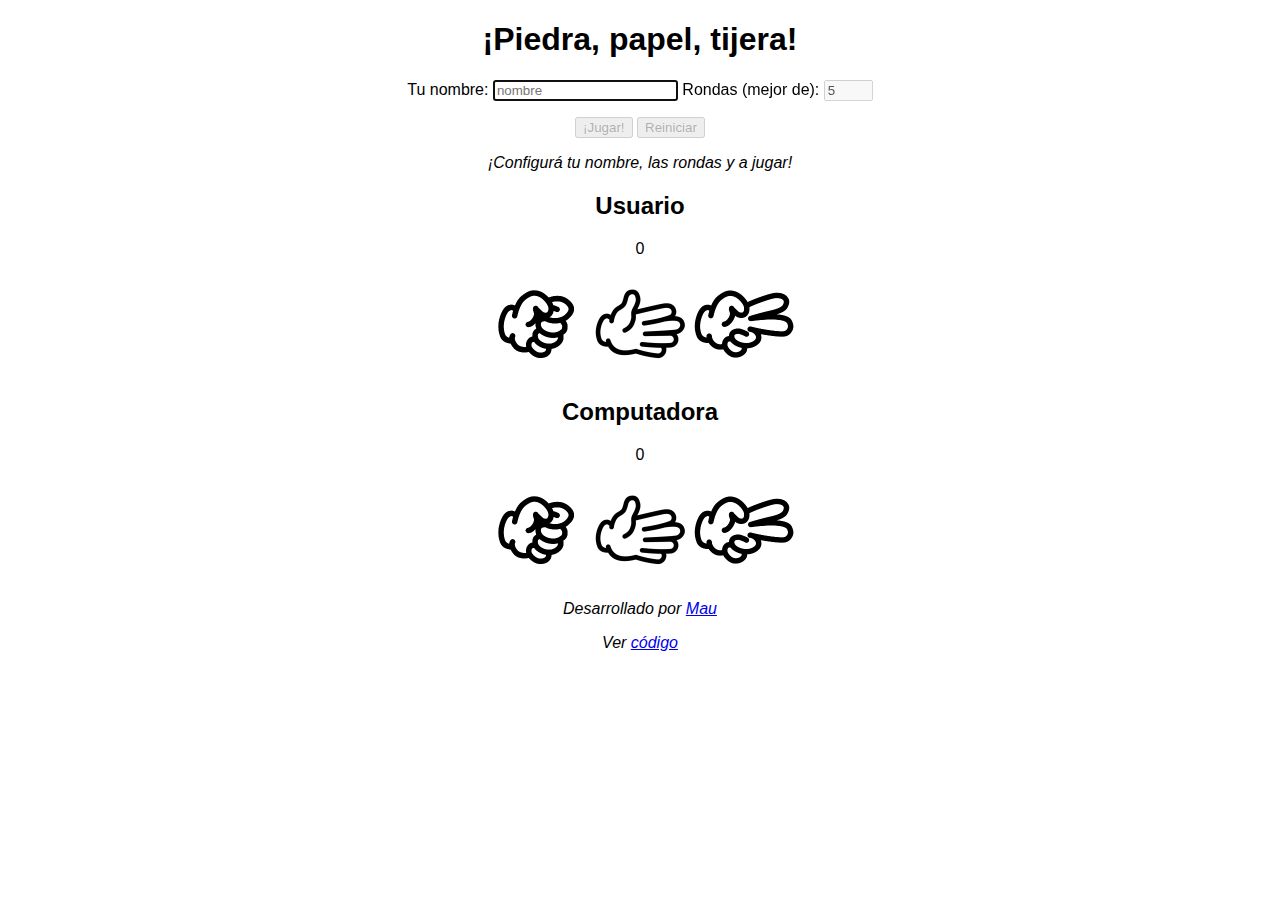
==== piedra-papel-tijera/index.html @ 4550cf8e "Se agrega la animación básica" ====
<!DOCTYPE html>
<html lang="es" dir="ltr">
<head>
  <meta charset="utf-8">
  <meta name="viewport" content="width=device-width, initial-scale=1">
  <title>¡Piedra, papel, tijera!</title>
  <link rel="stylesheet" href="styles.css?c=9">
</head>
<body>

  <header>
    <h1>¡Piedra, papel, tijera!</h1>
  </header>

  <main>
    <p id="inputs">
      <span id="name">
        <label for="name-input">Tu nombre</label>:
        <input id="name-input" type="text" placeholder="nombre">
      </span>
      <span id="rounds">
        <label for="rounds-input">Rondas (mejor de)</label>:
        <input id="rounds-input" type="text" placeholder="número">
      </span>
    </p>

    <p id="buttons">
      <span id="play">
        <button id="play-button" type="button">¡Jugar!</button>
      </span>
      <span id="reset">
        <button id="reset-button" type="button">Reiniciar</button>
      </span>
    </p>

    <p id="message"><em id="message-text"></em></p>

    <div id="players">
      <div id="user" class="player">
        <h2 id="user-name" class="name">Usuario</h2>
        <p id="user-score" class="score">0</p>
        <p id="user-plays" class="plays">
          <img id="user-play-rock" class="play" src="assets/rock.png?v=1" alt="piedra" width="100" height="100">
          <img id="user-play-paper" class="play" src="assets/paper.png?v=1" alt="papel" width="100" height="100">
          <img id="user-play-scissors" class="play" src="assets/scissors.png?v=1" alt="tijera" width="100" height="100">
        </p>
      </div>
      <div id="computer" class="player">
        <h2 id="computer-name" class="name">Computadora</h2>
        <p id="computer-score" class="score">0</p>
        <p id="computer-plays" class="plays">
          <img id="computer-play-rock" class="play" src="assets/rock.png?v=1" alt="piedra" width="100" height="100">
          <img id="computer-play-paper" class="play" src="assets/paper.png?v=1" alt="papel" width="100" height="100">
          <img id="computer-play-scissors" class="play" src="assets/scissors.png?v=1" alt="tijera" width="100" height="100">
        </p>
      </div>
    </div>
  </main>

  <footer>
    <address>
      <p id="developer">Desarrollado por <a href="https://maumaco.github.io/sobre-mi/">Mau</a></p>
      <p id="more">Ver <a href="https://github.com/maumaco/sobre-mi/tree/main/piedra-papel-tijera">código</a></p>
    </address>
  </footer>

  <script src="constants.js?c=9"></script>
  <script src="functions.js?c=9"></script>
  <script src="main.js?c=9"></script>
</body>
</html>
---- piedra-papel-tijera/styles.css ----
body {
  font-family: sans-serif;
  font-size: 1em;
  margin: 0 auto;
  padding: 0;
  text-align: center;
}


/* Animaciones */

@keyframes fade-in {
  0% {
    opacity: 0;
    visibility: hidden;
  }
  100% {
    opacity: 1;
    visibility: visible;
  }
}

@keyframes fade-out {
  0% {
    opacity: 1;
    visibility: visible;
  }
  100% {
    opacity: 0;
    visibility: hidden;
  }
}

.fade-in {
  animation-duration: 1s;
  animation-name: fade-in;
}

.fade-out {
  animation-duration: 1s;
  animation-name: fade-out;
}

#user-plays .play:hover {
  transform: scale(1.15);
  transition: 0.5s;
}
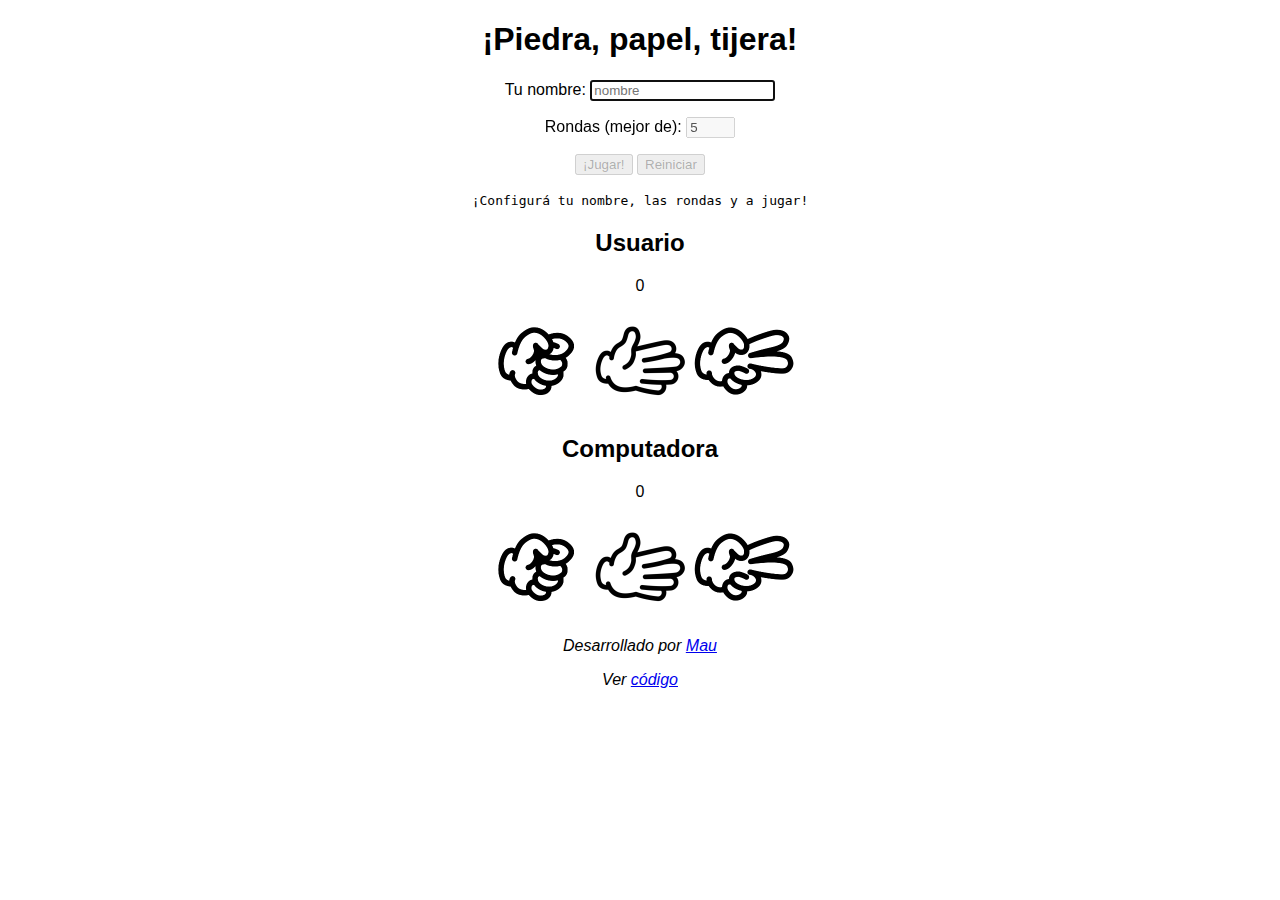
==== commit 17296705: "Se modifica el marcado (index.html)" ====
--- a/piedra-papel-tijera/index.html
+++ b/piedra-papel-tijera/index.html
@@ -4,7 +4,7 @@
   <meta charset="utf-8">
   <meta name="viewport" content="width=device-width, initial-scale=1">
   <title>¡Piedra, papel, tijera!</title>
-  <link rel="stylesheet" href="styles.css?c=9">
+  <link rel="stylesheet" href="styles.css?c=10">
 </head>
 <body>
 
@@ -13,16 +13,16 @@
   </header>
 
   <main>
-    <p id="inputs">
-      <span id="name">
+    <div id="inputs">
+      <p id="name">
         <label for="name-input">Tu nombre</label>:
         <input id="name-input" type="text" placeholder="nombre">
-      </span>
-      <span id="rounds">
+      </p>
+      <p id="rounds">
         <label for="rounds-input">Rondas (mejor de)</label>:
         <input id="rounds-input" type="text" placeholder="número">
-      </span>
-    </p>
+      </p>
+    </div>
 
     <p id="buttons">
       <span id="play">
@@ -33,7 +33,7 @@
       </span>
     </p>
 
-    <p id="message"><em id="message-text"></em></p>
+    <p id="message"><samp id="message-text"></samp></p>
 
     <div id="players">
       <div id="user" class="player">
@@ -64,8 +64,8 @@
     </address>
   </footer>
 
-  <script src="constants.js?c=9"></script>
-  <script src="functions.js?c=9"></script>
-  <script src="main.js?c=9"></script>
+  <script src="constants.js?c=10"></script>
+  <script src="functions.js?c=10"></script>
+  <script src="main.js?c=10"></script>
 </body>
 </html>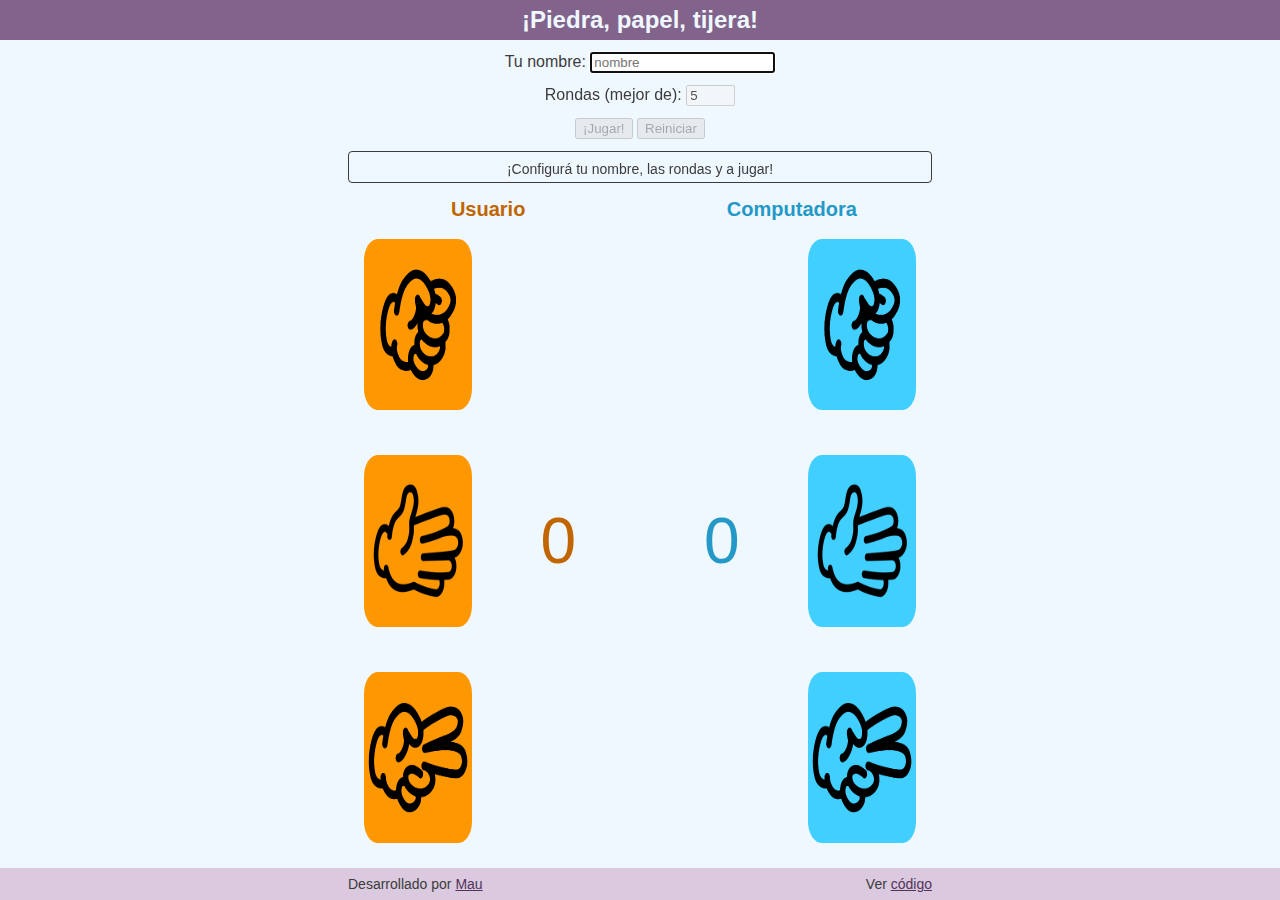
==== commit 080a921a: "Se agregan estilos de maquetación y color" ====
--- a/piedra-papel-tijera/index.html
+++ b/piedra-papel-tijera/index.html
@@ -4,7 +4,7 @@
   <meta charset="utf-8">
   <meta name="viewport" content="width=device-width, initial-scale=1">
   <title>¡Piedra, papel, tijera!</title>
-  <link rel="stylesheet" href="styles.css?c=10">
+  <link rel="stylesheet" href="styles.css?c=12">
 </head>
 <body>
 
@@ -38,7 +38,9 @@
     <div id="players">
       <div id="user" class="player">
         <h2 id="user-name" class="name">Usuario</h2>
-        <p id="user-score" class="score">0</p>
+        <p id="user-score" class="score">
+          <span id="user-score-number" class="score-number">0</span>
+        </p>
         <p id="user-plays" class="plays">
           <img id="user-play-rock" class="play" src="assets/rock.png?v=1" alt="piedra" width="100" height="100">
           <img id="user-play-paper" class="play" src="assets/paper.png?v=1" alt="papel" width="100" height="100">
@@ -47,7 +49,9 @@
       </div>
       <div id="computer" class="player">
         <h2 id="computer-name" class="name">Computadora</h2>
-        <p id="computer-score" class="score">0</p>
+        <p id="computer-score" class="score">
+          <span id="computer-score-number" class="score-number">0</span>
+        </p>
         <p id="computer-plays" class="plays">
           <img id="computer-play-rock" class="play" src="assets/rock.png?v=1" alt="piedra" width="100" height="100">
           <img id="computer-play-paper" class="play" src="assets/paper.png?v=1" alt="papel" width="100" height="100">
@@ -64,8 +68,8 @@
     </address>
   </footer>
 
-  <script src="constants.js?c=10"></script>
-  <script src="functions.js?c=10"></script>
-  <script src="main.js?c=10"></script>
+  <script src="constants.js?c=12"></script>
+  <script src="functions.js?c=12"></script>
+  <script src="main.js?c=12"></script>
 </body>
 </html>--- a/piedra-papel-tijera/styles.css
+++ b/piedra-papel-tijera/styles.css
@@ -1,9 +1,200 @@
+/* Elementos básicos */
+
+html {
+  height: 100%;
+}
+
 body {
+  color: #3c3c3c;
+  background-color: aliceblue;
   font-family: sans-serif;
   font-size: 1em;
-  margin: 0 auto;
+  height: 100%;
+  line-height: 1;
+  margin: 0 auto;
+  min-width: 320px;
   padding: 0;
   text-align: center;
+}
+
+
+/* Elementos varios */
+
+p {
+  margin: 0;
+}
+
+
+/* <header> */
+
+header {
+  color: aliceblue;
+  background-color: #81638b;
+  height: 2.5em;
+}
+
+h1 {
+  box-sizing: border-box;
+  font-size: 1.5em;
+  height: 100%; /* 2.5em */
+  margin: 0 auto;
+  max-width: 600px;
+  overflow: hidden;
+  padding: 0.325em 0.5em;
+}
+
+
+/* <main> */
+
+main {
+  box-sizing: border-box;
+  height: calc(100% - 4.5em); /* 4.5 = 2.5 (<header>) + 2 (<footer>) */
+  margin: 0 auto;
+  max-width: 600px;
+  padding: 0 0.5em;
+}
+
+
+/* Entradas de texto y botones */
+
+#name {
+  padding: 0.75em 0 0.25em;
+}
+
+#rounds {
+  padding: 0.5em 0;
+}
+
+#buttons {
+  padding: 0.25em 0 0.75em;
+}
+
+
+/* Mensajes */
+
+#message {
+  border: 1px solid;
+  border-radius: 0.25em;
+  box-sizing: border-box;
+  height: 2em;
+  line-height: 1.175em;
+  overflow: hidden;
+  padding: 0.5em 0;
+}
+
+#message-text {
+  font-family: sans-serif;
+  font-size: 0.875em;
+}
+
+
+/* Jugadores, marcadores y jugadas */
+
+#players {
+  display: flex;
+  height: calc(100% - 9.5em); /* 9.5 = #name + #rounds + #buttons + #message + margen*/
+  justify-content: space-between;
+}
+
+.player {
+  display: flex;
+  flex-wrap: wrap;
+  height: 100%;
+  width: 48%;
+}
+
+.name {
+  font-size: 1.25em;
+  height: 1em;
+  line-height: 1.175em;
+  margin: 0;
+  overflow: hidden;
+  padding: 0.75em 0 0.25em;
+  width: 100%;
+}
+
+#user-name {
+  color: #c06500;
+}
+
+#computer-name {
+  color: #2499c7;
+}
+
+.score, .plays {
+  box-sizing: border-box;
+  height: calc(100% - 2.5em); /* 2.5 = .name */
+  padding: 1em 0;
+  width: 50%;
+}
+
+.score {
+  align-items: center;
+  display: flex;
+  justify-content: center;
+}
+
+#user-score {
+  color: #c06500;
+  order: 1;
+}
+
+#computer-score {
+  color: #2499c7;
+}
+
+.score-number {
+  font-size: 4em;
+}
+
+.plays {
+  align-items: center;
+  display: flex;
+  flex-direction: column;
+  justify-content: space-between;
+}
+
+#user-plays .play {
+  background-color: #ff9800;
+}
+
+#computer-plays .play {
+  background-color: #40cfff;
+}
+
+.play {
+  border-radius: 12.5%;
+  height: 27%;
+  padding: 3%;
+}
+
+
+/* <footer> */
+
+footer {
+  background-color: #dac9df;
+  height: 2em;
+}
+
+address {
+  align-items: center;
+  box-sizing: border-box;
+  display: flex;
+  font-style: normal;
+  height: 100%; /* 2em */
+  justify-content: space-between;
+  margin: 0 auto;
+  max-width: 600px;
+  padding: 0.5em;
+}
+
+#developer, #more {
+  font-size: 0.875em;
+  padding: 0.0625em 0;
+}
+
+footer a {
+  color: #503459;
 }
 
 
@@ -31,12 +222,12 @@
   }
 }
 
-.fade-in {
+.image-fade-in {
   animation-duration: 1s;
   animation-name: fade-in;
 }
 
-.fade-out {
+.image-fade-out {
   animation-duration: 1s;
   animation-name: fade-out;
 }
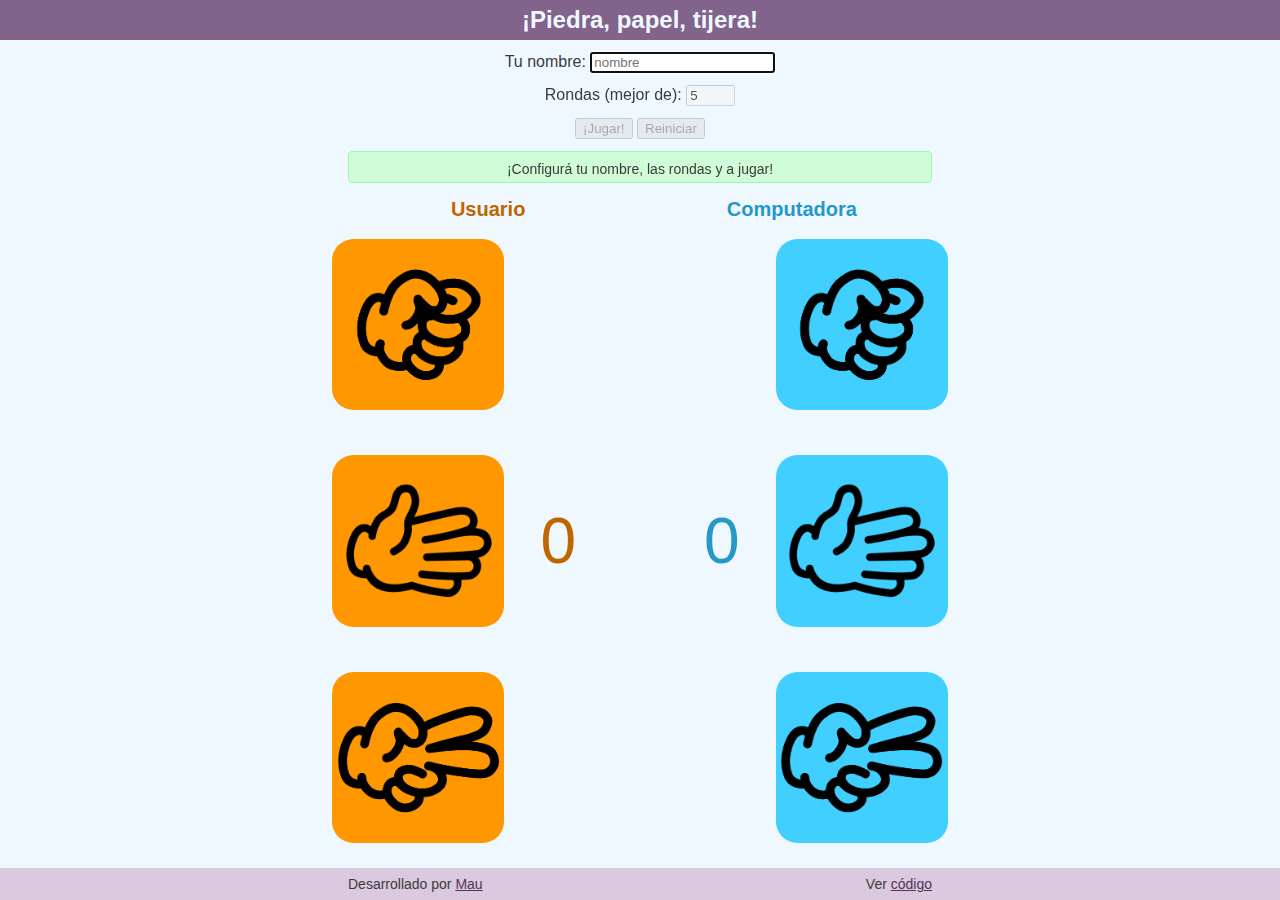
==== commit 81107540: "Se agregan estilos para los mensajes" ====
--- a/piedra-papel-tijera/index.html
+++ b/piedra-papel-tijera/index.html
@@ -4,7 +4,7 @@
   <meta charset="utf-8">
   <meta name="viewport" content="width=device-width, initial-scale=1">
   <title>¡Piedra, papel, tijera!</title>
-  <link rel="stylesheet" href="styles.css?c=12">
+  <link rel="stylesheet" href="styles.css?c=13">
 </head>
 <body>
 
@@ -68,8 +68,8 @@
     </address>
   </footer>
 
-  <script src="constants.js?c=12"></script>
-  <script src="functions.js?c=12"></script>
-  <script src="main.js?c=12"></script>
+  <script src="constants.js?c=13"></script>
+  <script src="functions.js?c=13"></script>
+  <script src="main.js?c=13"></script>
 </body>
 </html>--- a/piedra-papel-tijera/styles.css
+++ b/piedra-papel-tijera/styles.css
@@ -73,7 +73,6 @@
 /* Mensajes */
 
 #message {
-  border: 1px solid;
   border-radius: 0.25em;
   box-sizing: border-box;
   height: 2em;
@@ -85,6 +84,16 @@
 #message-text {
   font-family: sans-serif;
   font-size: 0.875em;
+}
+
+.message {
+  background-color: #d0fdd7;
+  border: 1px solid #9bfab0;
+}
+
+.error {
+  background-color: #ffbba8;
+  border: 1px solid #fa8072;
 }
 
 
@@ -166,6 +175,7 @@
   border-radius: 12.5%;
   height: 27%;
   padding: 3%;
+  width: auto;
 }
 
 
@@ -200,7 +210,7 @@
 
 /* Animaciones */
 
-@keyframes fade-in {
+@keyframes image-fade-in {
   0% {
     opacity: 0;
     visibility: hidden;
@@ -211,7 +221,7 @@
   }
 }
 
-@keyframes fade-out {
+@keyframes image-fade-out {
   0% {
     opacity: 1;
     visibility: visible;
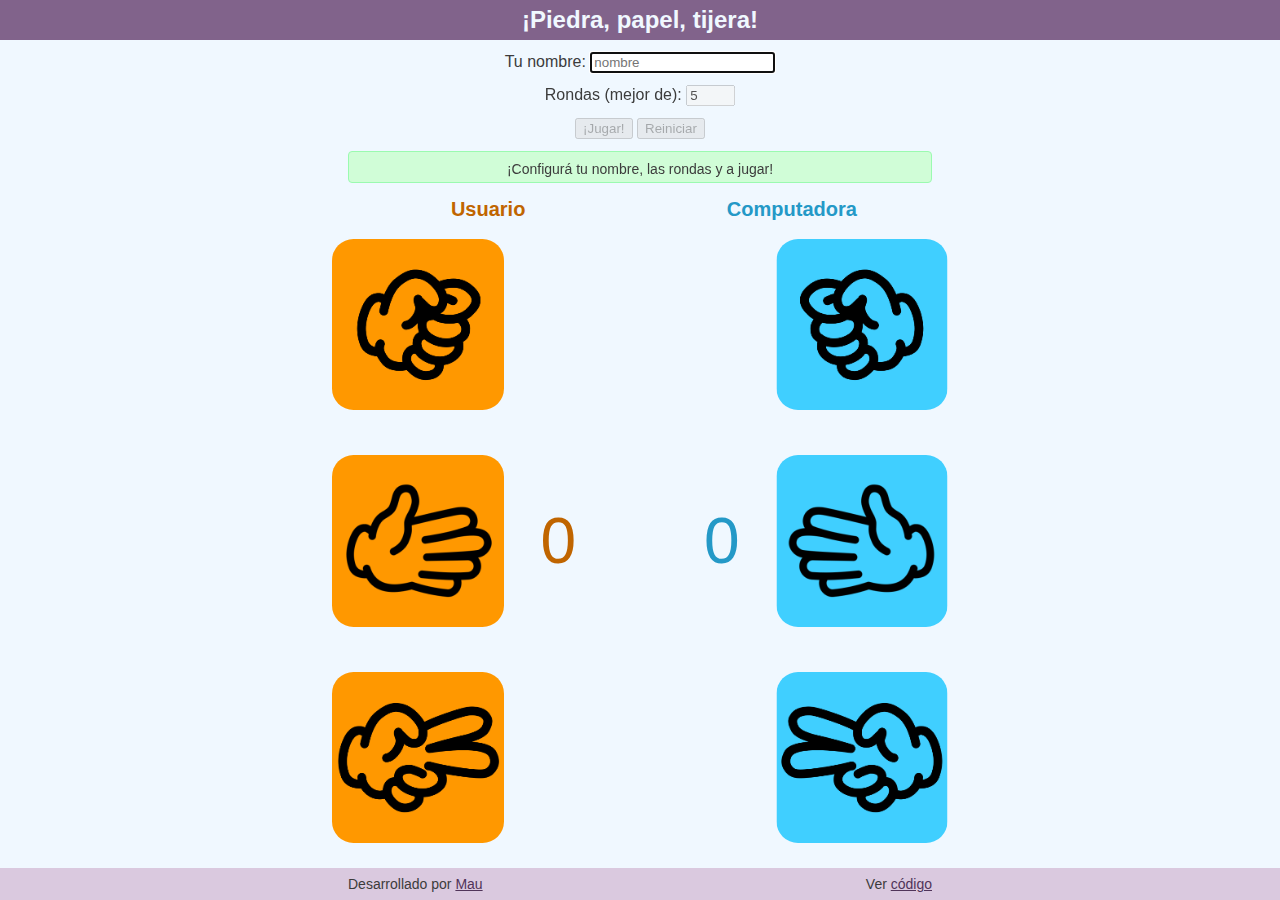
==== commit f07afa3f: "Se invierten las imágenes de las jugadas de la computadora" ====
--- a/piedra-papel-tijera/index.html
+++ b/piedra-papel-tijera/index.html
@@ -4,7 +4,7 @@
   <meta charset="utf-8">
   <meta name="viewport" content="width=device-width, initial-scale=1">
   <title>¡Piedra, papel, tijera!</title>
-  <link rel="stylesheet" href="styles.css?c=13">
+  <link rel="stylesheet" href="styles.css?c=15">
 </head>
 <body>
 
@@ -68,8 +68,8 @@
     </address>
   </footer>
 
-  <script src="constants.js?c=13"></script>
-  <script src="functions.js?c=13"></script>
-  <script src="main.js?c=13"></script>
+  <script src="constants.js?c=15"></script>
+  <script src="functions.js?c=15"></script>
+  <script src="main.js?c=15"></script>
 </body>
 </html>--- a/piedra-papel-tijera/styles.css
+++ b/piedra-papel-tijera/styles.css
@@ -169,6 +169,7 @@
 
 #computer-plays .play {
   background-color: #40cfff;
+  transform: scaleX(-1);
 }
 
 .play {
@@ -234,12 +235,12 @@
 
 .image-fade-in {
   animation-duration: 1s;
-  animation-name: fade-in;
+  animation-name: image-fade-in;
 }
 
 .image-fade-out {
   animation-duration: 1s;
-  animation-name: fade-out;
+  animation-name: image-fade-out;
 }
 
 #user-plays .play:hover {
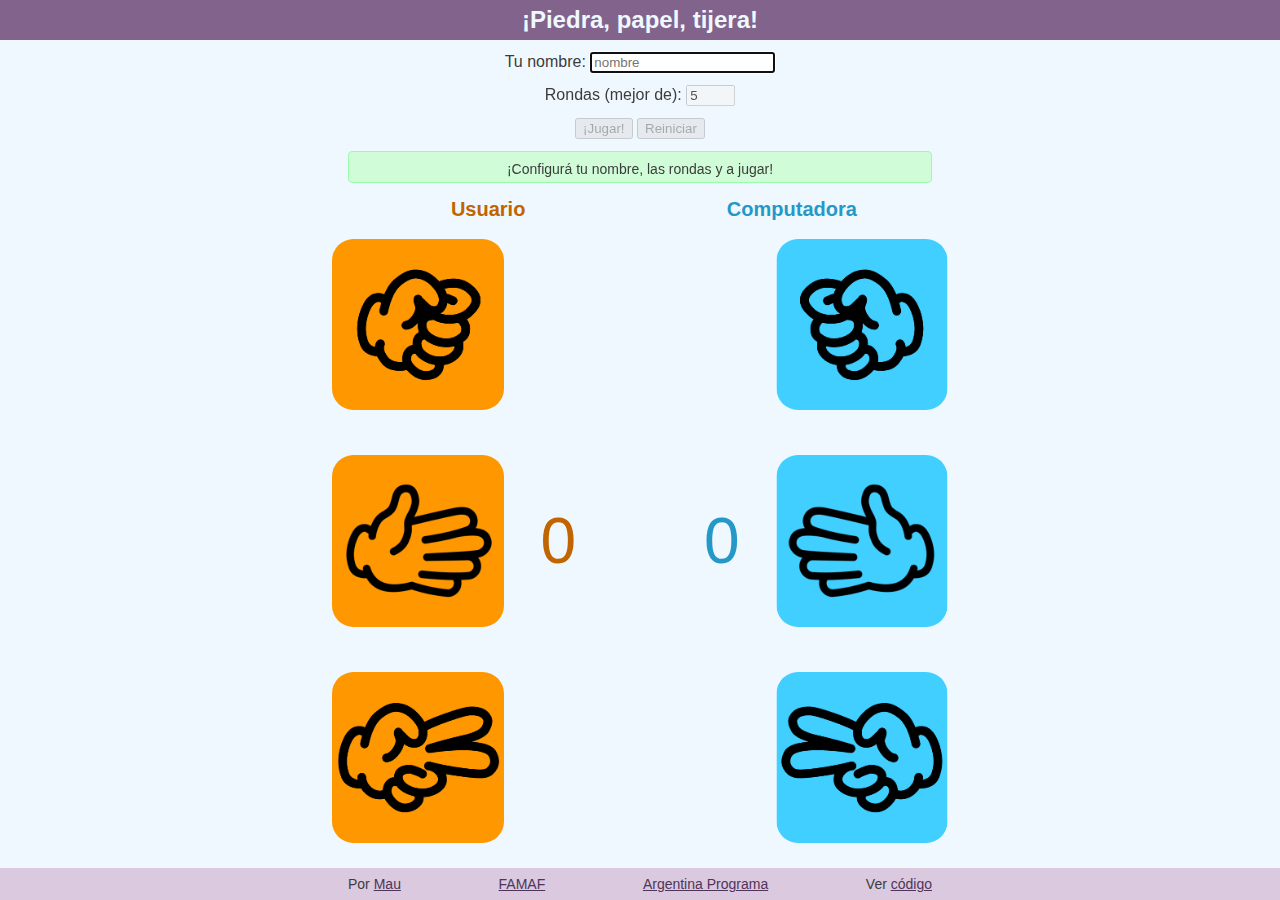
==== commit ca8cd0e1: "Se agrega el archivo README.md" ====
--- a/piedra-papel-tijera/index.html
+++ b/piedra-papel-tijera/index.html
@@ -63,7 +63,9 @@
 
   <footer>
     <address>
-      <p id="developer">Desarrollado por <a href="https://maumaco.github.io/sobre-mi/">Mau</a></p>
+      <p id="developer">Por <a href="https://maumaco.github.io/sobre-mi/">Mau</a></p>
+      <p id="famaf"><a href="https://www.famaf.unc.edu.ar/">FAMAF</a></p>
+      <p id="argentina-programa"><a href="https://www.argentina.gob.ar/economia/conocimiento/argentina-programa">Argentina Programa</a></p>
       <p id="more">Ver <a href="https://github.com/maumaco/sobre-mi/tree/main/piedra-papel-tijera">código</a></p>
     </address>
   </footer>
--- a/piedra-papel-tijera/styles.css
+++ b/piedra-papel-tijera/styles.css
@@ -199,7 +199,7 @@
   padding: 0.5em;
 }
 
-#developer, #more {
+address p {
   font-size: 0.875em;
   padding: 0.0625em 0;
 }
